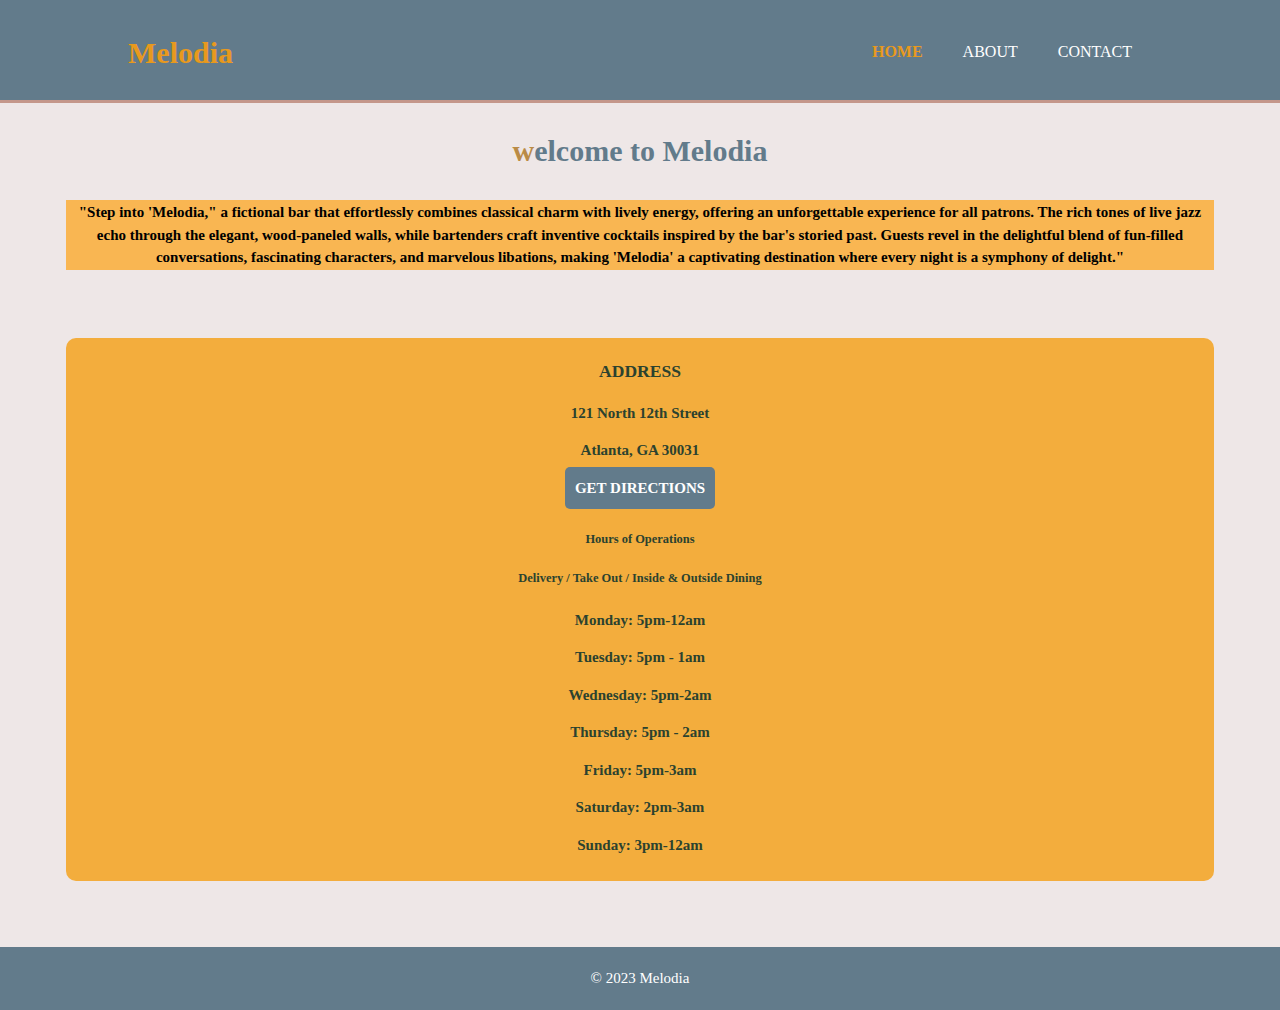
==== src/about.html @ b28115db "Moved files to src folder" ====
<!DOCTYPE html>
<html lang="en">
<head>
    <meta charset="UTF-8">
    <meta name="viewport" content="width=device-width, initial-scale=1.0">
    <link rel="stylesheet" href="index.css">
    <title>About Us</title>
    <link href="https://cdn.jsdelivr.net/npm/bootstrap@5.2.3/dist/css/bootstrap.min.css" rel="stylesheet" 
        integrity="sha384-rbsA2VBKQhggwzxH7pPCaAqO46MgnOM80zW1RWuH61DGLwZJEdK2Kadq2F9CUG65" crossorigin="anonymous">
    <style>
        .about-container {
            width: 90%;
            margin: auto;
            margin-bottom: 30px;
        }
        .about-header {
            font-family: Cambria, Cochin, Georgia;
            text-align: center;
            padding: 5px;
            color: #627b8b;
            animation: fadeIn 2s ease;
        }
        h1.about-header::first-letter {
            color: #ba8b45;
            text-transform: lowercase;
        }
        .table th {
            background-color: #f9b652;
        }
        .table-striped tbody tr:nth-of-type(odd) {
            background-color: #f5f5f5;
        }
        /* Add styles for location-hours */
        .location-hours {
            background-color: #f3ad3d;
            color: #2b422f;
            text-align: center;
            padding: 20px;
            margin: 66px;
            font-family: Cambria, Cochin, Georgia;
            font-weight: bold;
            border-radius: 10px;
        }

        .location-hours h3 {
            margin-top: 0;
        }

        .location-hours p {
            margin-bottom: 5px;
        }
        /* Add styles for the direction-button */
        .direction-button {
            background-color: #627b8b;
            text-align: center;
            padding: 10px;
            cursor: pointer;
            border-radius: 5px;
            transition: background-color 0.3s ease;
            display: inline-block; /* Add this to make the button only as wide as its content */
        }

        .direction-button p {
            margin: 0;
            color: #fff;
            font-weight: bold;
            animation: fadeIn 1s ease;
        }

        /* Hover effect */
        .direction-button:hover {
            background-color: #3819d6; /* Change background color on hover */
        }

    </style>
</head>
<body>
    <header>
        <!-- header-container -->
        <div class="container">
            <div id="branding">
               <h1><span class="highlight">Melodia</span></h1>
            </div>
            <nav>
                <ul>
                    <li class="current"><a href="index.html">Home</a></li>
                    <li><a href="about.html">About</a></li>
                    <li><a href="contact.html">Contact</a></li>
                </ul>
            </nav>
        </div>
    </header>

    <div class="about-us">
        <h1 class="about-header display-1">Welcome to Melodia</h1>
        <div class="about-container">
            <table class="table table-striped text-center">
                <tbody>
                    <tr>
                        <th>"Step into 'Melodia," a fictional bar that effortlessly combines classical charm with lively energy, offering an unforgettable experience for all patrons. 
                            The rich tones of live jazz echo through the elegant, wood-paneled walls, while bartenders craft inventive cocktails inspired by the bar's storied past. 
                            Guests revel in the delightful blend of fun-filled conversations, fascinating characters, and marvelous libations, making 'Melodia' a captivating destination where every night is a symphony of delight."
                        </th>
                    </tr>
                </tbody>
            </table>
        </div>

        <div class="location-hours">
            <h3>ADDRESS</h3>
            <div>
                <p>121 North 12th Street</p>
                <p>Atlanta, GA 30031</p>
            </div>
            <div class="direction-button">
                <p>GET DIRECTIONS</p>
            </div>
            <div>
                <h5>Hours of Operations</h5>
                <h5>Delivery / Take Out / Inside & Outside Dining</h5>
                <p>Monday: 5pm-12am</p>
                <p>Tuesday: 5pm - 1am</p>
                <p>Wednesday: 5pm-2am</p>
                <p>Thursday: 5pm - 2am</p>
                <p>Friday: 5pm-3am</p>
                <p>Saturday: 2pm-3am</p>
                <p>Sunday: 3pm-12am</p>
            </div>
        </div>
    </div>

    <footer>
        &copy; 2023 Melodia
    </footer>
    <script src="https://cdn.jsdelivr.net/npm/@popperjs/core@2.11.6/dist/umd/popper.min.js" integrity="sha384-oBqDVmMz9ATKxIep9tiCxS/Z9fNfEXiDAYTujMAeBAsjFuCZSmKbSSUnQlmh/jp3" crossorigin="anonymous"></script>
    <script src="https://cdn.jsdelivr.net/npm/bootstrap@5.2.3/dist/js/bootstrap.min.js" integrity="sha384-cuYeSxntonz0PPNlHhBs68uyIAVpIIOZZ5JqeqvYYIcEL727kskC66kF92t6Xl2V" crossorigin="anonymous"></script>
</body>
</html>
---- src/index.css ----
body {
    font: 15px/1.5 Cambria, Cochin, Georgia;
    padding: 0;
    margin: 0;
    background-color: #eee7e7;
}

/** Global Container*/
.container {
    width: 80%;
    margin: auto;
    overflow: hidden;
}

ul {
    margin: 0;
    padding: 0;
}

.button-1 {
    height: 40px;
    background-color: #c4978b;
    border: none;
    padding-left: 20px;
    padding-right: 20px;
}
/* Header */
header {
    background-color: #627b8b;
    color: white;
    padding-top: 30px;
    min-height: 70px;
    border-bottom: #c4978b 3px solid;
}

header a {
    color: white;
    text-decoration: none;
    text-transform: uppercase;
    font-size: 16px
}

header li {
    float:left;
    display: inline;
    padding: 0 20px 0 20px;
}

header #branding {
    float: left;
}

header #branding h1{
    margin: 0;
}

header nav {
    float: right;
    margin-top: 10px;
}

header .highlight, header .current a {
    color:#e8991d;
    font-weight: bold;
}

/** Pseduo-class selector **/
header a:hover { 
    color: #cccccc;
    font-weight: bold;
}

/** Showcase */

#showcase {
    min-height: 400px;
    background: url(images/fresh-cocktails.avif) no-repeat 0 -100px;
    background-size: cover;
    text-align: center;
    color: aliceblue;
}

#showcase h1 {
    margin-top: 100px;
    font-size: 55px;
    margin-bottom: 10px;
}
#showcase p {
    font-size: 20px;
}

/** Newsletter */
#newsletter {
    padding: 15px;
    color: white;
    background: #e8991d;
}

#newsletter h1 {
    float: left;
}
#newsletter form {
    float: right;
    margin-top: 15px;
}
#newsletter input[type="email"] {
    padding:  5px;
    height: 25px;
    width: 250px;
}

/** Boxes */
#boxes {
    margin-top: 20px;
}

/* #boxes .box {
    float: left;
    width: 30%;
    padding: 10px;
    text-align: center;
} */
.flex-container {
    display: flex;
    flex-wrap: wrap;
    flex-direction: row;
   
}
.box {
    /* text-align: center;
    padding: 10px;
    width: 30%; */
}

#boxes .box img {
    /* width: 250px;
    height: 250px; */
    border: 5px solid orange;
}

/** Footer */
footer {
    padding: 20px;
    margin-top: 20px;
    color: #ffff;
    background-color: #627b8b;
    text-align: center;
}
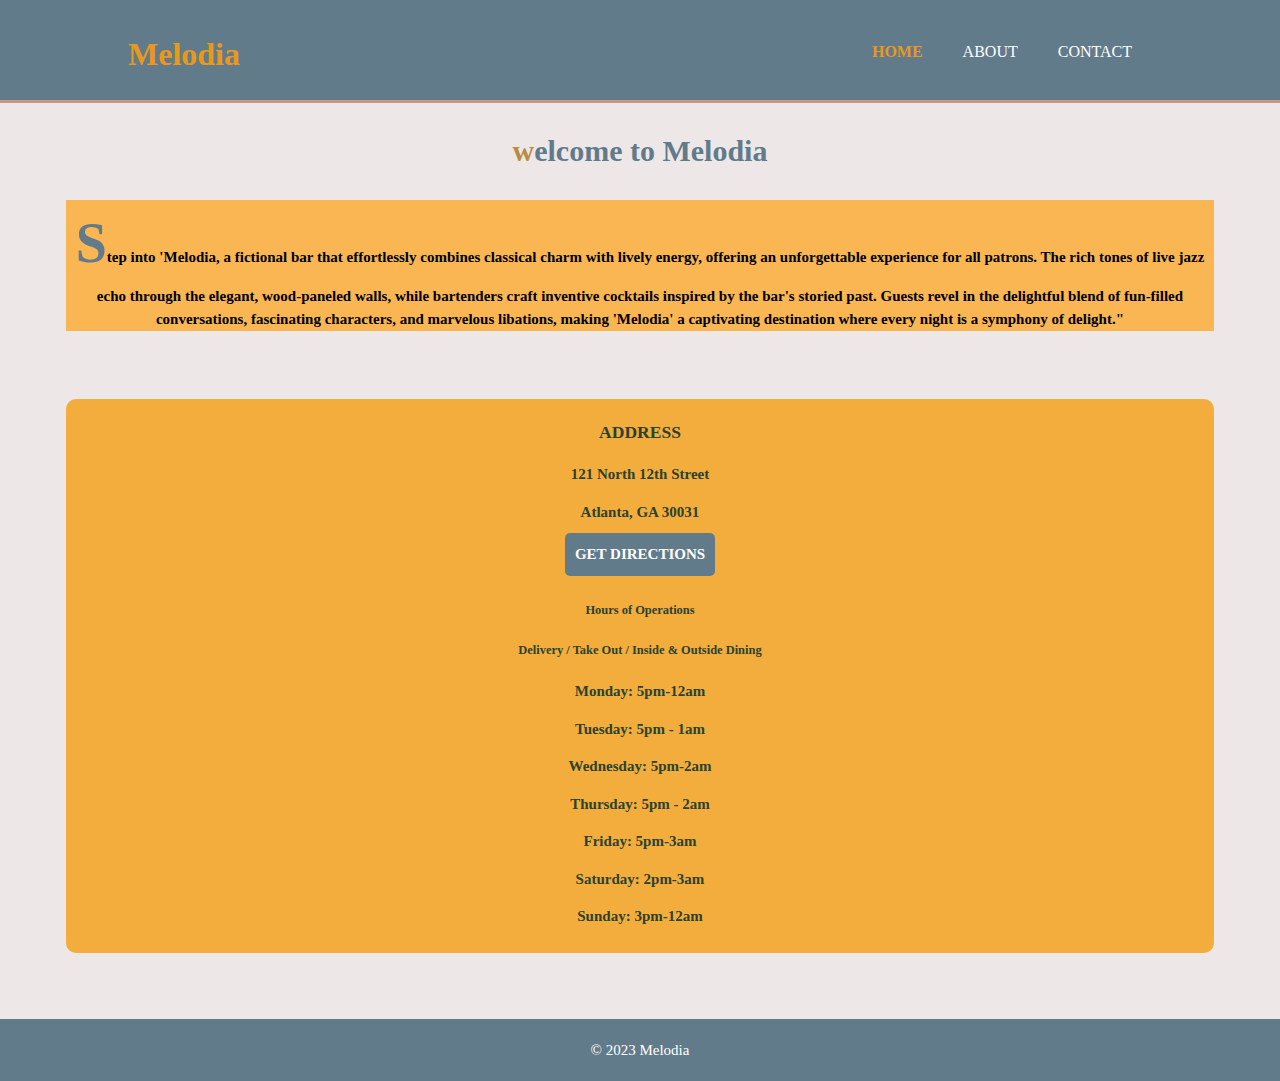
==== commit 968da072: "Added Page Title logo and final updates" ====
--- a/src/about.html
+++ b/src/about.html
@@ -5,6 +5,7 @@
     <meta name="viewport" content="width=device-width, initial-scale=1.0">
     <link rel="stylesheet" href="index.css">
     <title>About Us</title>
+    <link rel="icon" href="/images/melod.png" type="image" >
     <link href="https://cdn.jsdelivr.net/npm/bootstrap@5.2.3/dist/css/bootstrap.min.css" rel="stylesheet" 
         integrity="sha384-rbsA2VBKQhggwzxH7pPCaAqO46MgnOM80zW1RWuH61DGLwZJEdK2Kadq2F9CUG65" crossorigin="anonymous">
     <style>
@@ -20,9 +21,13 @@
             color: #627b8b;
             animation: fadeIn 2s ease;
         }
-        h1.about-header::first-letter {
+        h1.about-header::first-letter { /* Pseudo-element selector */
             color: #ba8b45;
             text-transform: lowercase;
+        }
+        th::first-letter {
+            color: #627b8b;
+            font-size: 56px;
         }
         .table th {
             background-color: #f9b652;
@@ -41,11 +46,9 @@
             font-weight: bold;
             border-radius: 10px;
         }
-
         .location-hours h3 {
             margin-top: 0;
         }
-
         .location-hours p {
             margin-bottom: 5px;
         }
@@ -54,19 +57,18 @@
             background-color: #627b8b;
             text-align: center;
             padding: 10px;
+            margin: 5px;
             cursor: pointer;
             border-radius: 5px;
             transition: background-color 0.3s ease;
             display: inline-block; /* Add this to make the button only as wide as its content */
         }
-
         .direction-button p {
             margin: 0;
             color: #fff;
             font-weight: bold;
             animation: fadeIn 1s ease;
         }
-
         /* Hover effect */
         .direction-button:hover {
             background-color: #3819d6; /* Change background color on hover */
@@ -97,7 +99,7 @@
             <table class="table table-striped text-center">
                 <tbody>
                     <tr>
-                        <th>"Step into 'Melodia," a fictional bar that effortlessly combines classical charm with lively energy, offering an unforgettable experience for all patrons. 
+                        <th>Step into 'Melodia, a fictional bar that effortlessly combines classical charm with lively energy, offering an unforgettable experience for all patrons. 
                             The rich tones of live jazz echo through the elegant, wood-paneled walls, while bartenders craft inventive cocktails inspired by the bar's storied past. 
                             Guests revel in the delightful blend of fun-filled conversations, fascinating characters, and marvelous libations, making 'Melodia' a captivating destination where every night is a symphony of delight."
                         </th>
--- a/src/index.css
+++ b/src/index.css
@@ -24,6 +24,19 @@
     padding-left: 20px;
     padding-right: 20px;
 }
+
+/** Logo */
+.melodia-logo {
+    display: flex;
+    align-items: center; /* Vertically center align the logo and h1 */
+}
+
+.logo-img img {
+    max-height: 10%; /* Ensure the image height doesn't exceed its container */
+    width: auto; /* Allow the image to scale proportionally */
+    margin-right: 10px; /* Add space between the logo and h1 */
+}
+
 /* Header */
 header {
     background-color: #627b8b;
@@ -51,6 +64,7 @@
 }
 
 header #branding h1{
+    font-size: 2rem;
     margin: 0;
 }
 
@@ -71,10 +85,9 @@
 }
 
 /** Showcase */
-
 #showcase {
     min-height: 400px;
-    background: url(images/fresh-cocktails.avif) no-repeat 0 -100px;
+    background: url(/images/fresh-cocktails.avif) no-repeat 0 -100px;
     background-size: cover;
     text-align: center;
     color: aliceblue;
@@ -103,7 +116,7 @@
     float: right;
     margin-top: 15px;
 }
-#newsletter input[type="email"] {
+#newsletter input[type="email"] { /** Attribute selector */
     padding:  5px;
     height: 25px;
     width: 250px;
